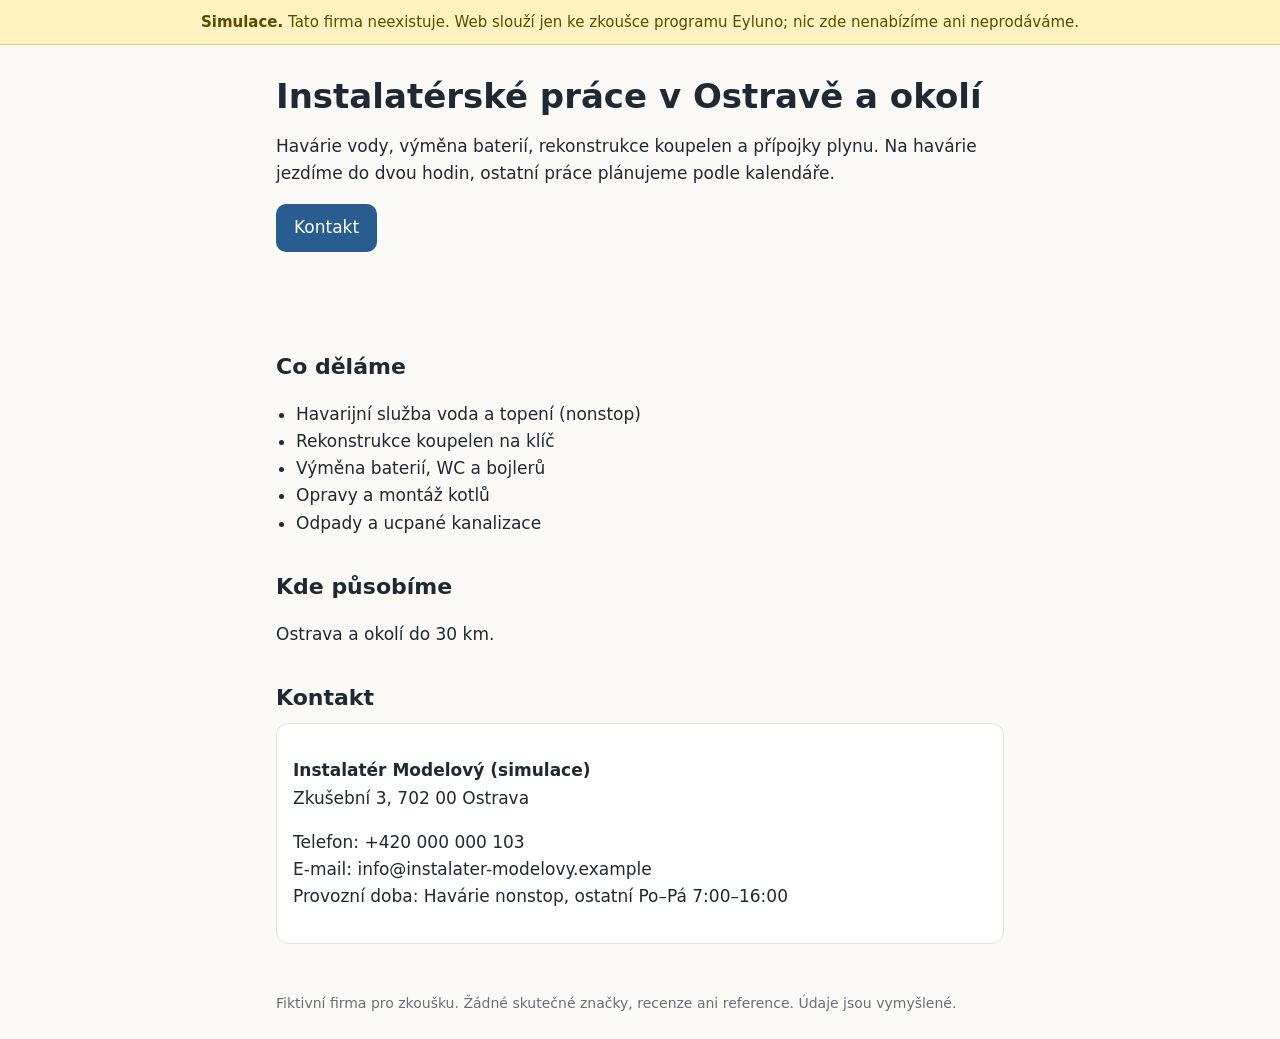
==== instalater/index.html @ b8491e05 "Fiktivní weby pro simulaci Eyluno (firmy neexistují)" ====
<!doctype html>
<html lang="cs">
<head>
  <meta charset="utf-8">
  <meta name="viewport" content="width=device-width, initial-scale=1">
  <meta name="robots" content="noindex, nofollow, noarchive">
  <title>Instalatér Modelový (simulace)</title>
  <meta name="description" content="Fiktivní firma pro zkoušku. Instalatérské práce v Ostravě a okolí.">
  <link rel="stylesheet" href="../styl.css">
</head>
<body>
  <div class="simulace"><strong>Simulace.</strong> Tato firma neexistuje. Web slouží jen ke zkoušce programu Eyluno; nic zde nenabízíme ani neprodáváme.</div>
  <header>
    <h1>Instalatérské práce v Ostravě a okolí</h1>
    <p>Havárie vody, výměna baterií, rekonstrukce koupelen a přípojky plynu. Na havárie jezdíme do dvou hodin, ostatní práce plánujeme podle kalendáře.</p>
    <p><a class="tlacitko" href="#kontakt">Kontakt</a></p>
  </header>
  <main>
    <h2>Co děláme</h2>
    <ul>
      <li>Havarijní služba voda a topení (nonstop)</li>
      <li>Rekonstrukce koupelen na klíč</li>
      <li>Výměna baterií, WC a bojlerů</li>
      <li>Opravy a montáž kotlů</li>
      <li>Odpady a ucpané kanalizace</li>
    </ul>
    <h2>Kde působíme</h2>
    <p>Ostrava a okolí do 30 km.</p>
    <h2 id="kontakt">Kontakt</h2>
    <div class="kontakt">
      <p><strong>Instalatér Modelový (simulace)</strong><br>Zkušební 3, 702 00 Ostrava</p>
      <p>Telefon: +420 000 000 103<br>E-mail: info@instalater-modelovy.example<br>Provozní doba: Havárie nonstop, ostatní Po–Pá 7:00–16:00</p>
    </div>
  </main>
  <footer>Fiktivní firma pro zkoušku. Žádné skutečné značky, recenze ani reference. Údaje jsou vymyšlené.</footer>
</body>
</html>
---- styl.css ----
:root { --text: #1f2933; --pozadi: #fbfaf7; --akcent: #2a5d8f; --pruh: #fff3bf; }
* { box-sizing: border-box; }
body { margin: 0; font: 17px/1.6 system-ui, -apple-system, "Segoe UI", sans-serif; color: var(--text); background: var(--pozadi); }
.simulace { background: var(--pruh); color: #5c4b00; padding: 10px 16px; text-align: center; font-size: 15px; border-bottom: 1px solid #e5d27a; }
header, main, footer { max-width: 760px; margin: 0 auto; padding: 24px 16px; }
h1 { font-size: 34px; line-height: 1.15; margin: 8px 0 4px; }
h2 { font-size: 22px; margin: 32px 0 8px; }
nav a { margin-right: 16px; color: var(--akcent); }
ul { padding-left: 20px; }
.kontakt { background: #fff; border: 1px solid #e5e2da; border-radius: 12px; padding: 16px; }
.tlacitko { display: inline-block; background: var(--akcent); color: #fff; padding: 10px 18px; border-radius: 10px; text-decoration: none; }
footer { color: #66707a; font-size: 14px; }
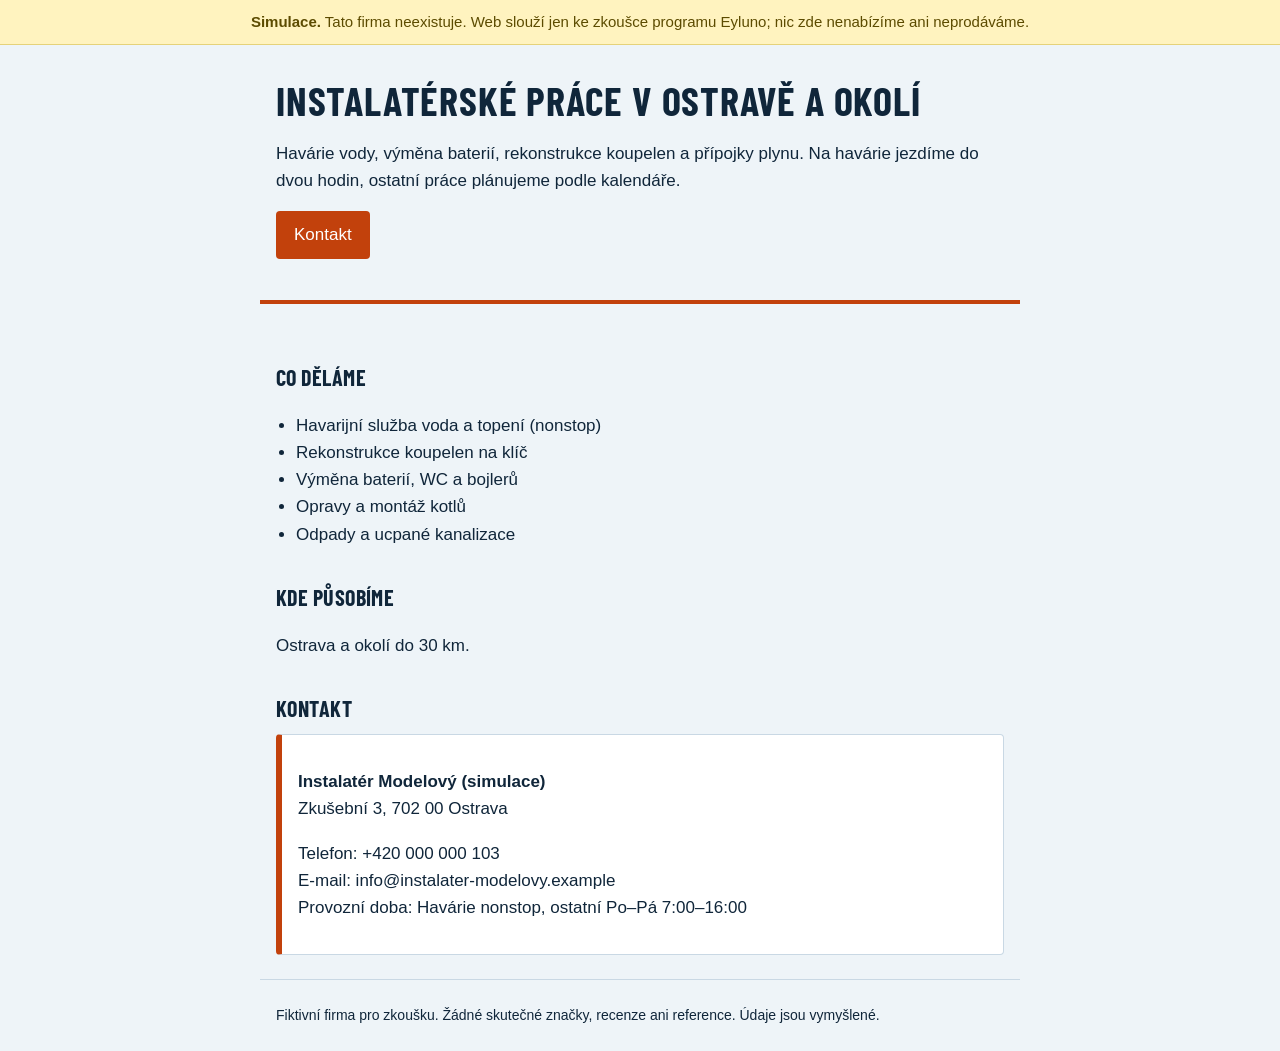
==== commit 8f66b1e7: "Barvy a písmo značky v CSS každé fiktivní firmy (znacka.css, theme-color, vlastní písma pod OFL) Co-" ====
--- a/instalater/index.html
+++ b/instalater/index.html
@@ -6,7 +6,9 @@
   <meta name="robots" content="noindex, nofollow, noarchive">
   <title>Instalatér Modelový (simulace)</title>
   <meta name="description" content="Fiktivní firma pro zkoušku. Instalatérské práce v Ostravě a okolí.">
+  <meta name="theme-color" content="#eef4f8">
   <link rel="stylesheet" href="../styl.css">
+  <link rel="stylesheet" href="znacka.css">
 </head>
 <body>
   <div class="simulace"><strong>Simulace.</strong> Tato firma neexistuje. Web slouží jen ke zkoušce programu Eyluno; nic zde nenabízíme ani neprodáváme.</div>
--- a/styl.css
+++ b/styl.css
@@ -1,12 +1,11 @@
-:root { --text: #1f2933; --pozadi: #fbfaf7; --akcent: #2a5d8f; --pruh: #fff3bf; }
+/* Společná kostra fiktivních webů (rozvržení a neutrální barvy). Barvy a písmo značky má každá firma ve vlastním `znacka.css`, jako to má skutečný klient. */
 * { box-sizing: border-box; }
-body { margin: 0; font: 17px/1.6 system-ui, -apple-system, "Segoe UI", sans-serif; color: var(--text); background: var(--pozadi); }
-.simulace { background: var(--pruh); color: #5c4b00; padding: 10px 16px; text-align: center; font-size: 15px; border-bottom: 1px solid #e5d27a; }
+body { margin: 0; font-size: 17px; line-height: 1.6; }
+.simulace { background: #fff3bf; color: #5c4b00; padding: 10px 16px; text-align: center; font-size: 15px; border-bottom: 1px solid #e5d27a; }
 header, main, footer { max-width: 760px; margin: 0 auto; padding: 24px 16px; }
 h1 { font-size: 34px; line-height: 1.15; margin: 8px 0 4px; }
 h2 { font-size: 22px; margin: 32px 0 8px; }
-nav a { margin-right: 16px; color: var(--akcent); }
 ul { padding-left: 20px; }
-.kontakt { background: #fff; border: 1px solid #e5e2da; border-radius: 12px; padding: 16px; }
-.tlacitko { display: inline-block; background: var(--akcent); color: #fff; padding: 10px 18px; border-radius: 10px; text-decoration: none; }
-footer { color: #66707a; font-size: 14px; }
+.kontakt { background: #fff; border-radius: 12px; padding: 16px; }
+.tlacitko { display: inline-block; padding: 10px 18px; border-radius: 10px; text-decoration: none; }
+footer { font-size: 14px; }
--- a/instalater/znacka.css
+++ b/instalater/znacka.css
@@ -0,0 +1,11 @@
+/* Značka: Instalatér Modelový (fiktivní). Chladná světle modrá, tmavě modrý text, oranžový akcent, úzké bezpatkové nadpisy (Barlow Condensed, OFL). */
+@font-face { font-family: "Barlow Condensed"; src: url("../fonty/BarlowCondensed-Bold.ttf") format("truetype"); font-weight: 700; font-display: swap; }
+:root { --pozadi: #eef4f8; --text: #10263a; --akcent: #c2410c; --linka: #c9d8e4; }
+body { font-family: Arial, Helvetica, sans-serif; color: var(--text); background: var(--pozadi); }
+h1, h2 { font-family: "Barlow Condensed", Arial, sans-serif; font-weight: 700; text-transform: uppercase; letter-spacing: .02em; color: var(--text); }
+h1 { font-size: 40px; }
+header { border-bottom: 4px solid var(--akcent); }
+a { color: var(--akcent); }
+.tlacitko { background: var(--akcent); color: #fff; border-radius: 4px; }
+.kontakt { border: 1px solid var(--linka); border-left: 6px solid var(--akcent); border-radius: 4px; }
+footer { color: var(--text); border-top: 1px solid var(--linka); }
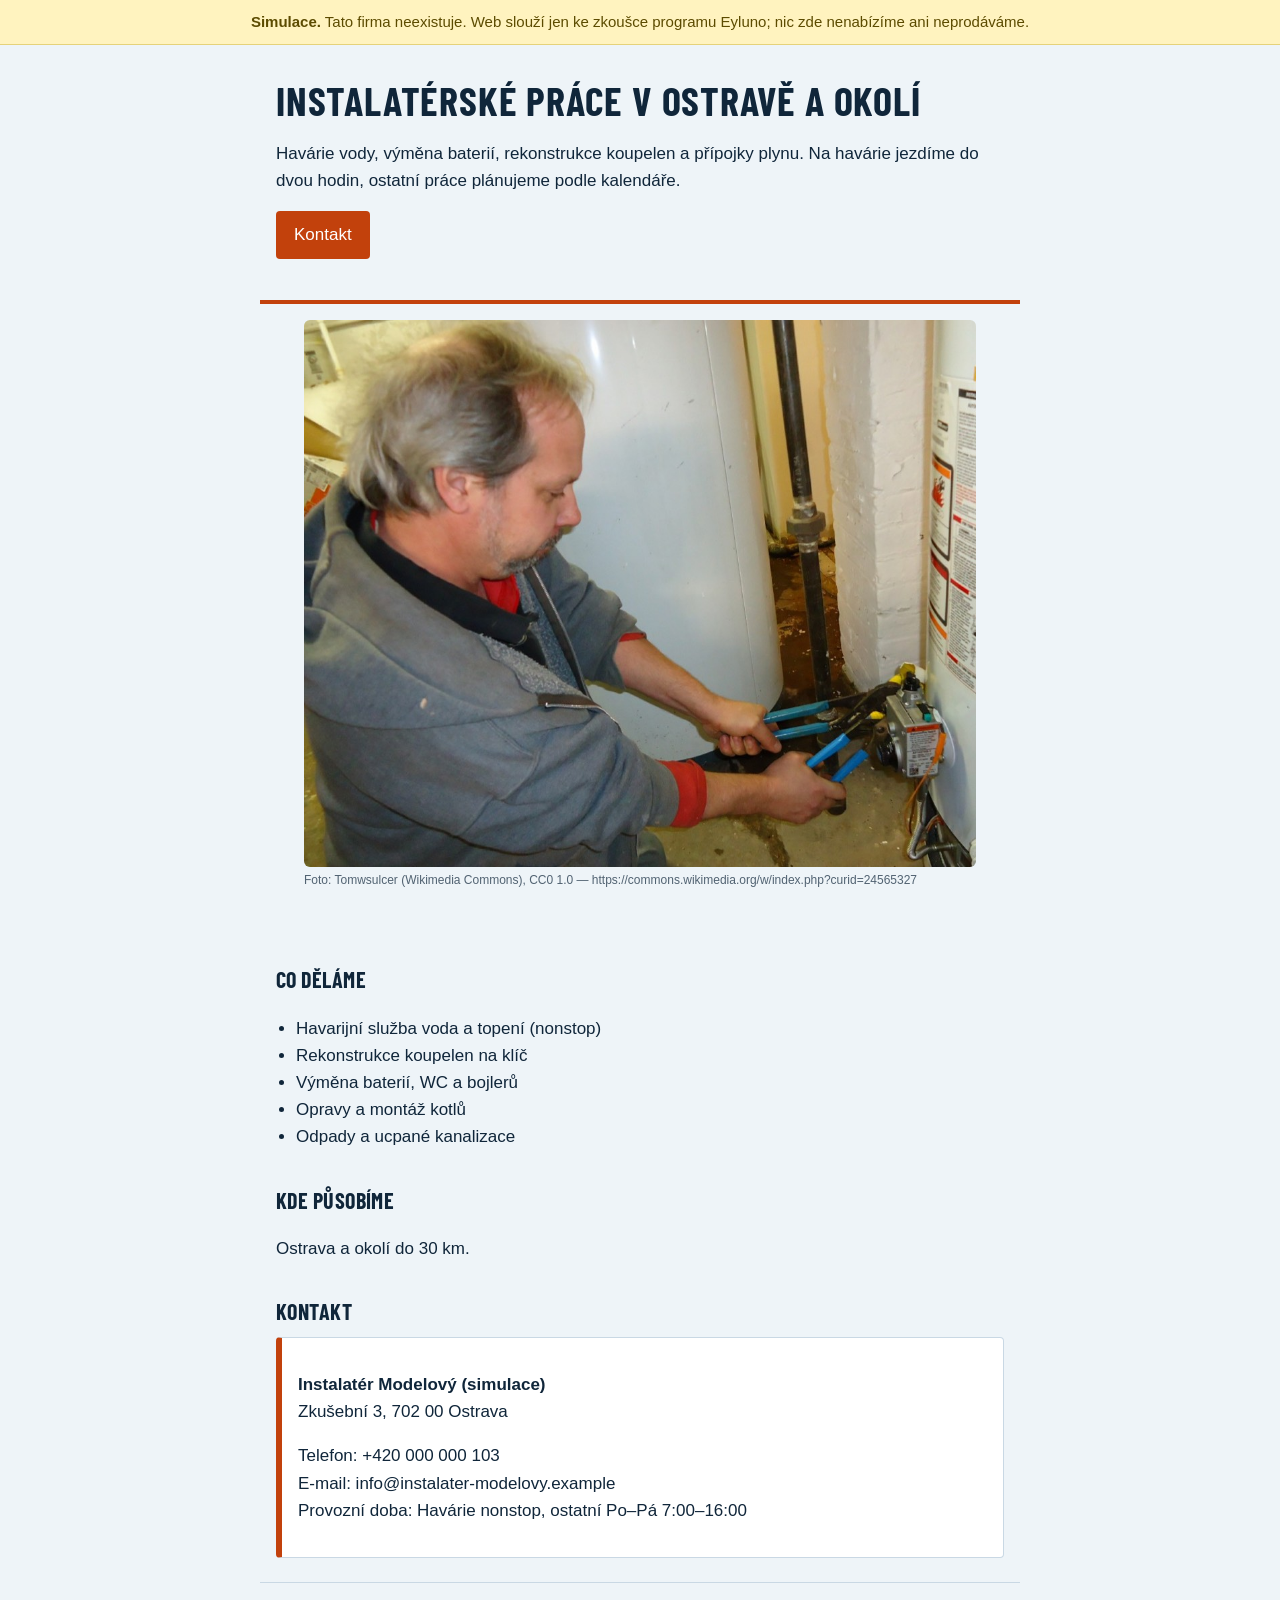
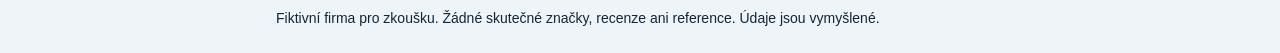
==== commit 7adbef67: "Fotografie CC0 na třech fiktivních webech (zdroje v FOTO-ZDROJE.md)" ====
--- a/instalater/index.html
+++ b/instalater/index.html
@@ -17,6 +17,7 @@
     <p>Havárie vody, výměna baterií, rekonstrukce koupelen a přípojky plynu. Na havárie jezdíme do dvou hodin, ostatní práce plánujeme podle kalendáře.</p>
     <p><a class="tlacitko" href="#kontakt">Kontakt</a></p>
   </header>
+  <figure class="foto"><img src="foto.jpg" alt="Instalatér utahuje spoj dvěma klíči" width="1096" height="894" loading="lazy"><figcaption>Foto: Tomwsulcer (Wikimedia Commons), CC0 1.0 — https://commons.wikimedia.org/w/index.php?curid=24565327</figcaption></figure>
   <main>
     <h2>Co děláme</h2>
     <ul>
--- a/styl.css
+++ b/styl.css
@@ -9,3 +9,5 @@
 .kontakt { background: #fff; border-radius: 12px; padding: 16px; }
 .tlacitko { display: inline-block; padding: 10px 18px; border-radius: 10px; text-decoration: none; }
 footer { font-size: 14px; }
+
+.foto{margin:1rem auto;max-width:42rem}.foto img{display:block;max-width:100%;height:auto;border-radius:6px}.foto figcaption{font-size:.75rem;opacity:.7;margin-top:.25rem;word-break:break-all}
--- a/instalater/znacka.css
+++ b/instalater/znacka.css
@@ -1,11 +1,11 @@
 /* Značka: Instalatér Modelový (fiktivní). Chladná světle modrá, tmavě modrý text, oranžový akcent, úzké bezpatkové nadpisy (Barlow Condensed, OFL). */
 @font-face { font-family: "Barlow Condensed"; src: url("../fonty/BarlowCondensed-Bold.ttf") format("truetype"); font-weight: 700; font-display: swap; }
 :root { --pozadi: #eef4f8; --text: #10263a; --akcent: #c2410c; --linka: #c9d8e4; }
-body { font-family: Arial, Helvetica, sans-serif; color: var(--text); background: var(--pozadi); }
-h1, h2 { font-family: "Barlow Condensed", Arial, sans-serif; font-weight: 700; text-transform: uppercase; letter-spacing: .02em; color: var(--text); }
+body { font-family: Arial, Helvetica, sans-serif; color: #10263a; background: #eef4f8; }
+h1, h2 { font-family: "Barlow Condensed", Arial, sans-serif; font-weight: 700; text-transform: uppercase; letter-spacing: .02em; color: #10263a; }
 h1 { font-size: 40px; }
-header { border-bottom: 4px solid var(--akcent); }
-a { color: var(--akcent); }
-.tlacitko { background: var(--akcent); color: #fff; border-radius: 4px; }
-.kontakt { border: 1px solid var(--linka); border-left: 6px solid var(--akcent); border-radius: 4px; }
-footer { color: var(--text); border-top: 1px solid var(--linka); }
+header { border-bottom: 4px solid #c2410c; }
+a { color: #10263a; text-decoration-color: #c2410c; text-decoration-thickness: 2px; }
+.tlacitko { background: #c2410c; color: #fff; border-radius: 4px; }
+.kontakt { border: 1px solid #c9d8e4; border-left: 6px solid #c2410c; border-radius: 4px; }
+footer { color: #10263a; border-top: 1px solid #c9d8e4; }
